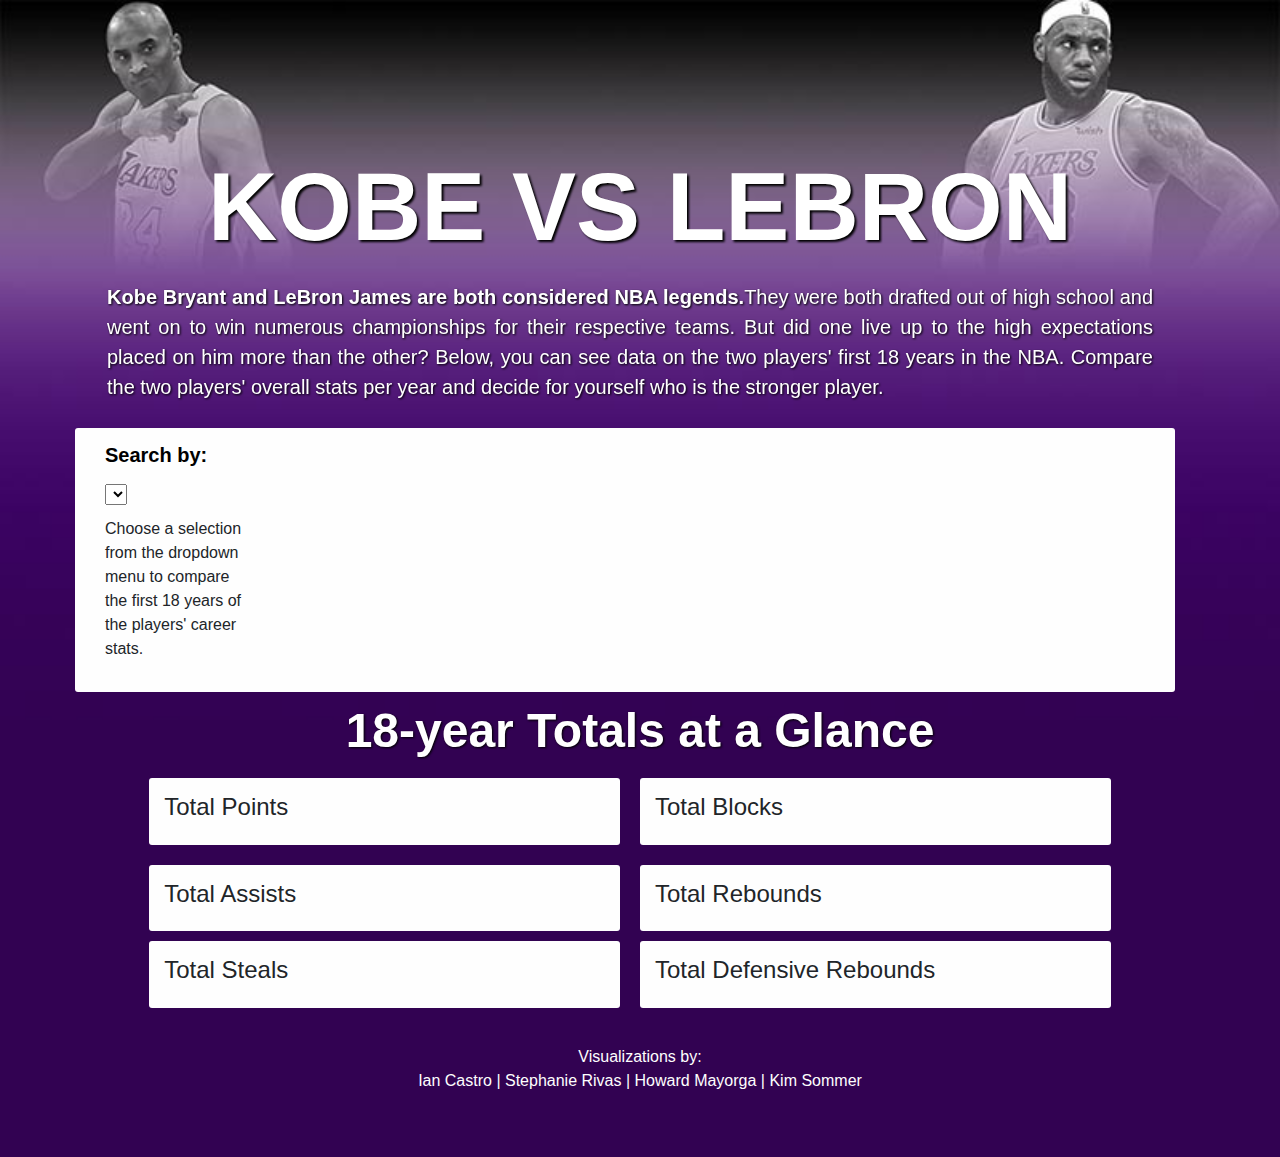
==== templates/index.html @ 0bf8825e "created all 6 charts and all work but the first one which isn't displaying correctly" ====
<!DOCTYPE html>
<html lang="en">

<head>
  <meta charset="UTF-8">
  <meta name="viewport" content="width=device-width, initial-scale=1.0">
  <meta http-equiv="X-UA-Compatible" content="ie=edge">
  <title>NBA Dashboard</title>
  <link rel="stylesheet" href="https://stackpath.bootstrapcdn.com/bootstrap/4.3.1/css/bootstrap.min.css" integrity="sha384-ggOyR0iXCbMQv3Xipma34MD+dH/1fQ784/j6cY/iJTQUOhcWr7x9JvoRxT2MZw1T" crossorigin="anonymous">
  <link rel="stylesheet" href="../static/css/style.css">
</head>

<body>
  <div class="container">
    <div class="row">
      <h1><strong>KOBE VS LEBRON</strong></h1>
    </div>
    <div class=row>
      <p class="main-text"><strong>Kobe Bryant and LeBron James are both considered NBA legends.</strong>They were both drafted out of high school and went on to win numerous championships 
        for their respective teams. But did one live up to the high expectations placed on him more than the other? Below, you can see data on the two players' first 18 
        years in the NBA. Compare the two players' overall stats per year and decide for yourself who is the stronger player.
      </p>
    </div>
    <div class="row">
      <div class="col-12">
        <div class="row box">
          <div class="col-2">
            <p class="search-text">Search by:</p>
              <select id="input" onchange="optionChanged(this.value)"></select>
            <p style="margin-top: 10px;">Choose a selection from the dropdown menu to compare the first 18 years of the players' career stats.</p>
          </div>
          <div class="col-10" id="responsive-chart">
          </div>
        </div>
      </div>
    </div>
    <div class="row">
      <h2><strong>18-year Totals at a Glance</strong></h2>
    </div>
    <div class="row">
      <div class="col-5 box">
        <h4>Total Points</h4>
        <!-- <img class="bar-chart" src="../static/Images/bar_chart.PNG"/> -->
        <div id="static-chart1"></div>
      </div>
      <div class="col-5 box">
        <h4>Total Blocks</h4>
        <!-- <img class="bar-chart" src="../static/Images/bar_chart.PNG"/> -->
        <div id="static-chart2"></div>
      </div>
    </div>
    <div class="row" style="margin-top:10px;">
      <div class="col-5 box">
        <h4>Total Assists</h4>
        <!-- <img class="bar-chart" src="../static/Images/bar_chart.PNG"/> -->
        <div id="static-chart3"></div>
      </div>
      <div class="col-5 box">
        <h4>Total Rebounds</h4>
        <!-- <img class="bar-chart" src="../static/Images/bar_chart.PNG"/> -->
        <div id="static-chart4"></div>
      </div>
    </div>
    <div class="row">
      <div class="col-5 box">
        <h4>Total Steals</h4>
        <!-- <img class="bar-chart" src="../static/Images/bar_chart.PNG"/> -->
        <div id="static-chart5"></div>
      </div>
      <div class="col-5 box">
        <h4>Total Defensive Rebounds</h4>
        <!-- <img class="bar-chart" src="../static/Images/bar_chart.PNG"/> -->
        <div id="static-chart6"></div>
      </div>
    </div>
  </div>

  <footer class="footer fixed-bottom">
    <div class="container">
        <span class="foot-text">Visualizations by: <br> Ian Castro | Stephanie Rivas | Howard Mayorga | Kim Sommer</span>
    </div>
  </footer> 
  
    <script src="https://d3js.org/d3.v5.min.js"></script>
    <script src="https://code.jquery.com/jquery-3.3.1.slim.min.js" integrity="sha384-q8i/X+965DzO0rT7abK41JStQIAqVgRVzpbzo5smXKp4YfRvH+8abtTE1Pi6jizo" crossorigin="anonymous"></script>
    <script src="https://stackpath.bootstrapcdn.com/bootstrap/4.3.1/js/bootstrap.min.js" integrity="sha384-JjSmVgyd0p3pXB1rRibZUAYoIIy6OrQ6VrjIEaFf/nJGzIxFDsf4x0xIM+B07jRM" crossorigin="anonymous"></script>
    <script src="https://cdnjs.cloudflare.com/ajax/libs/twitter-bootstrap/3.3.7/js/bootstrap.min.js"></script>
    <script src="https://cdn.plot.ly/plotly-latest.min.js"></script>
    <script type="text/javascript" src="../static/js/plots2.js"></script>

  </body>
</html>
---- static/css/style.css ----
html {
    background-color: #320252;       
}

body {
    align-items: center;
    padding-top: 9rem;
    padding-bottom: 4rem;
    padding-right: 0;
    padding-left: 0;
    margin: 0;
    font-family: Montserrat, sans-serif;
    line-height: 150%;
    background: url(../../static/Images/nba-background-small.jpg) no-repeat center top fixed; 
    -webkit-background-size: cover;
    -moz-background-size: cover;
    -o-background-size: cover;
    background-size: 100% auto;
}

h1 {
    font-size: 6em;
    color: white;
    filter: drop-shadow(2px 2px 1px black)
}

h2 {
    font-size: 3em;
    color: white;
    filter: drop-shadow(1px 1px 1px black)
}

.main-text {
    line-height: 150%;
    text-align: justify;
    padding-left: 2rem;
    padding-right: 2rem;
    margin-right: 20px;
    color: white;
    font-size: 20px;
    filter: drop-shadow(1px 1px 1px black)
}

.search-text {
    font-weight:600;
    color: black;
    text-align: left;
    font-size: 20px;
    padding: 0px;
    margin-right: 0px;
}

.row {
    padding: 5px;
    justify-content: center;
}

.bar-chart {
    max-width: 50% ;
}

.chart {
    max-width: 100%;
    /* margin: 10px; */
}

.box {
    background-color: #fefefe;
    border-radius: 3px;
    padding: 15px;
    width: 100%;
    margin-right: 20px;
}

button {
    /* width: 100px; */
    margin-right: 1em;
}

.footer { 
    margin-top: 2rem;
    position:relative;
    bottom: 0;
    width: 100%;
    /* background-color: #fefefe;
    opacity: .5; */
    font-size: 1em;
    font-family: Arial, Helvetica, sans-serif;
    color: #fefefe;
    text-align: center;
    /* text-justify:auto; */
}

#responsive-chart,
#static-chart1 {
    height: 100%;
}
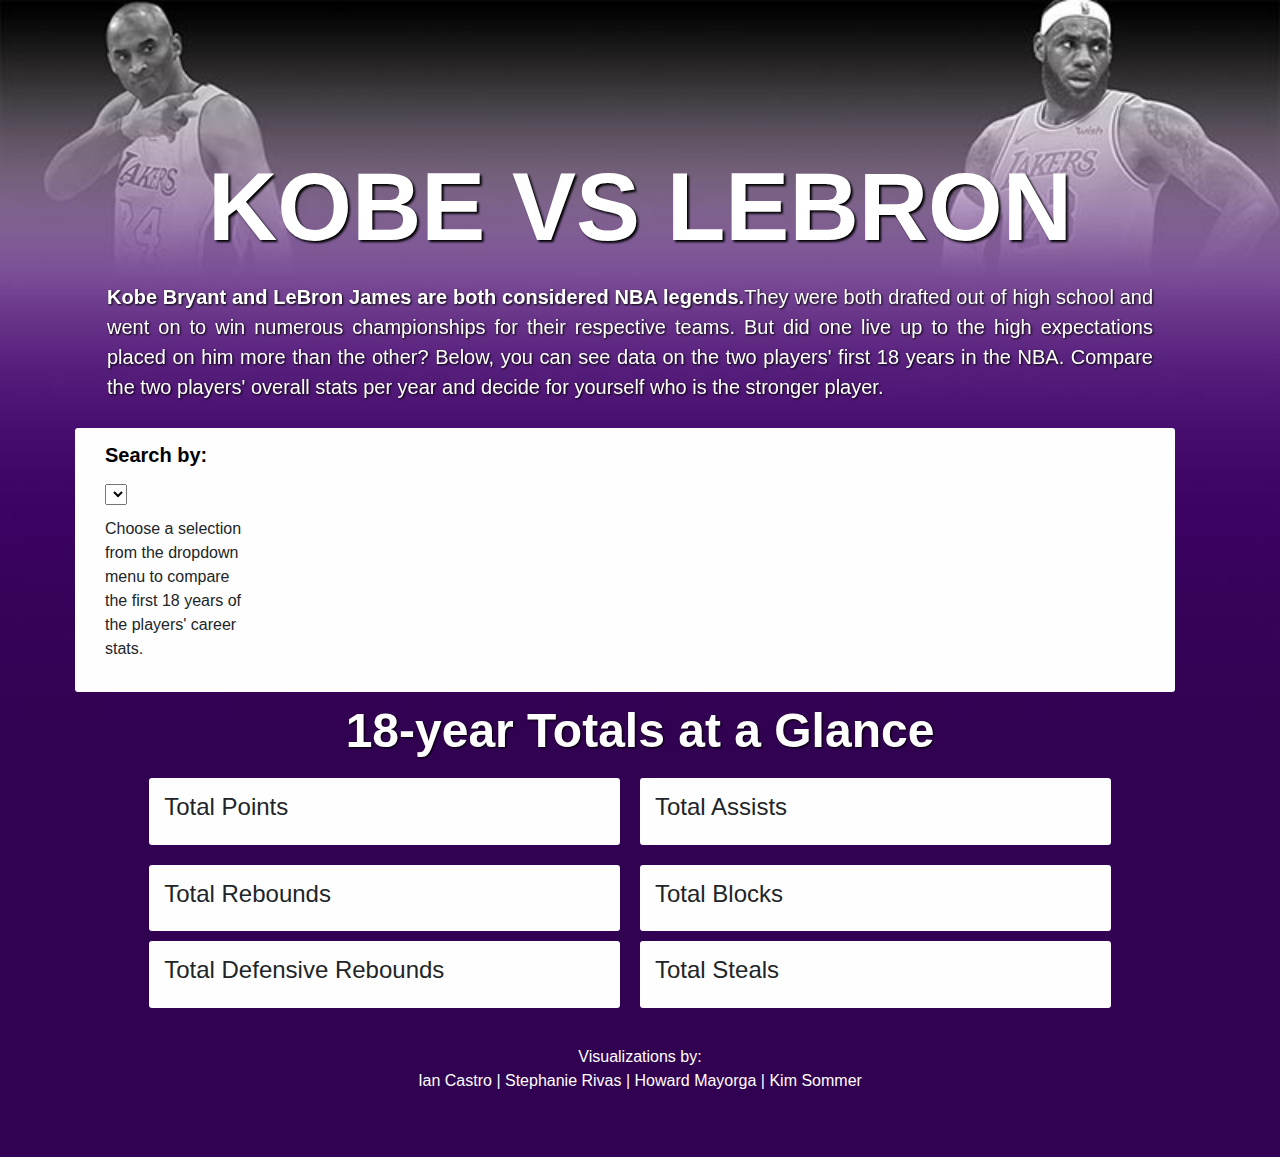
==== commit 492d1ef5: "Merge branch 'kim' of github.com:UCF-Data-Project-2/nba-visualization into kim" ====
--- a/templates/index.html
+++ b/templates/index.html
@@ -44,32 +44,27 @@
         <div id="static-chart1"></div>
       </div>
       <div class="col-5 box">
-        <h4>Total Blocks</h4>
-        <!-- <img class="bar-chart" src="../static/Images/bar_chart.PNG"/> -->
+        <h4>Total Assists</h4>
         <div id="static-chart2"></div>
       </div>
     </div>
     <div class="row" style="margin-top:10px;">
       <div class="col-5 box">
-        <h4>Total Assists</h4>
-        <!-- <img class="bar-chart" src="../static/Images/bar_chart.PNG"/> -->
+        <h4>Total Rebounds</h4>
         <div id="static-chart3"></div>
       </div>
       <div class="col-5 box">
-        <h4>Total Rebounds</h4>
-        <!-- <img class="bar-chart" src="../static/Images/bar_chart.PNG"/> -->
+        <h4>Total Blocks</h4>
         <div id="static-chart4"></div>
       </div>
     </div>
     <div class="row">
       <div class="col-5 box">
-        <h4>Total Steals</h4>
-        <!-- <img class="bar-chart" src="../static/Images/bar_chart.PNG"/> -->
+        <h4>Total Defensive Rebounds</h4>
         <div id="static-chart5"></div>
       </div>
       <div class="col-5 box">
-        <h4>Total Defensive Rebounds</h4>
-        <!-- <img class="bar-chart" src="../static/Images/bar_chart.PNG"/> -->
+        <h4>Total Steals</h4>
         <div id="static-chart6"></div>
       </div>
     </div>
